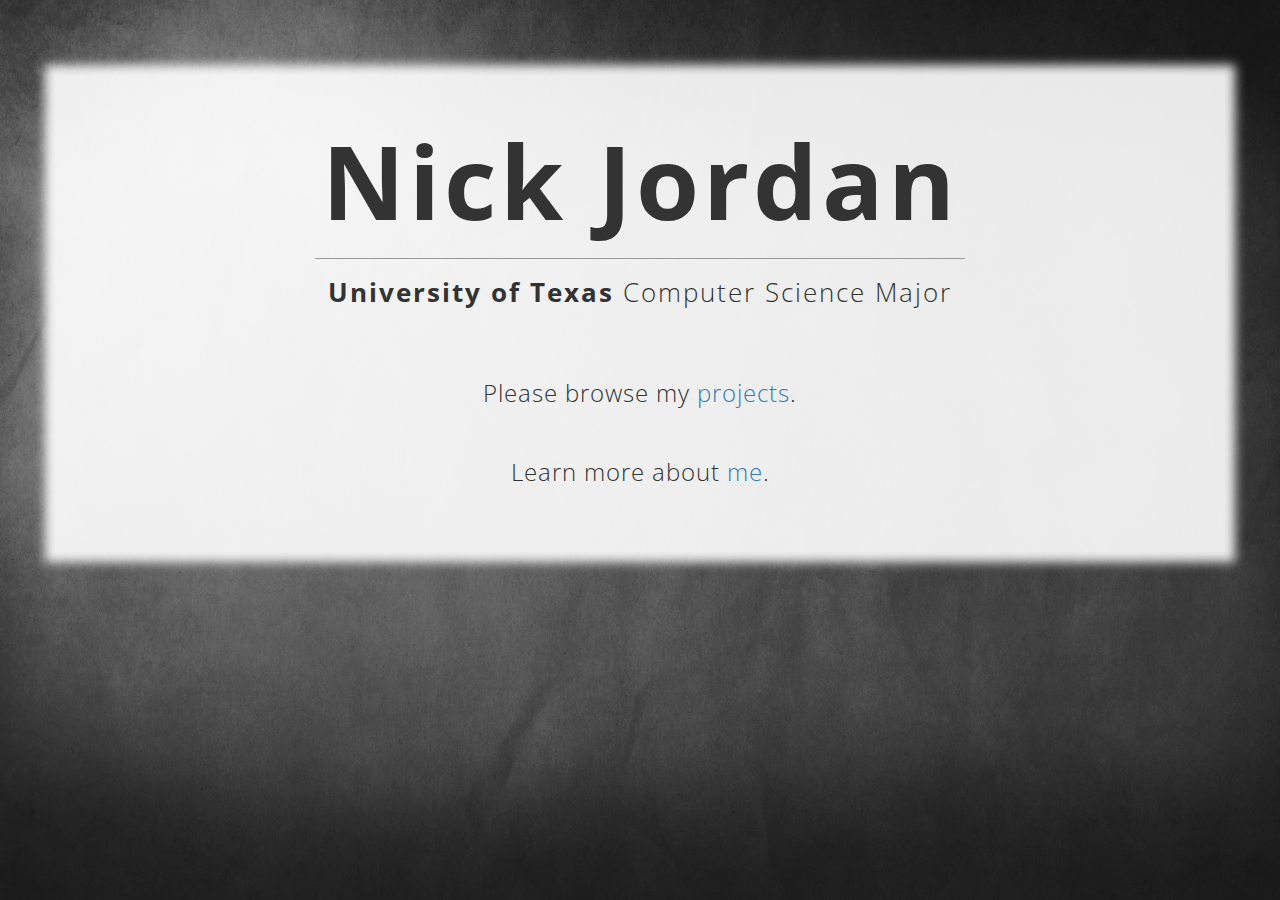
==== index.html @ bdef10b2 "editing design" ====
<!DOCTYPE html>
<html lang="en">

<head>

        <!-- *****  Website MetaData ***** -->
    <meta charset="utf-8">
    <meta http-equiv="X-UA-Compatible" content="IE=edge">
    <meta name="viewport" content="width=device-width, initial-scale=1">
    <meta name="description" content="">
    <meta name="author" content="">
    <meta http-equiv="expires" content="0">

    <!-- Bootstrap Core CSS -->
    <link href="/css/bootstrap.min.css" rel="stylesheet">

    <!-- Custom CSS -->
    <link href="/css/custom.css" rel="stylesheet">

    <!-- Fonts -->
    <link href="http://fonts.googleapis.com/css?family=Open+Sans:300italic,400italic,600italic,700italic,800italic,400,300,600,700,800" rel="stylesheet" type="text/css">
    <link href="http://fonts.googleapis.com/css?family=Josefin+Slab:100,300,400,600,700,100italic,300italic,400italic,600italic,700italic" rel="stylesheet" type="text/css">
    <link href="http://fonts.googleapis.com/css?family=Open+Sans:300,400" rel="stylesheet" type="text/css">

    <title>Nick Jordan</title>

</head>

<body>

<!-- *************************************************************************************************************************
                                                        Start display box
******************************************************************************************************************************* -->
    <div class="container">
        <div class="box-main row">
            <div class="col-lg-12 text-center">
                <h1> 
                    <strong>Nick Jordan</strong> 
                    <hr> 
                </h1>
                <h2>
                    <strong> University of Texas </strong> Computer Science Major
                </h2>
                <h3>
                    <br> <br>
                    Please browse my <a href="/projects.html">projects</a>.
                    <br> <br> <br>
                    Learn more about <a href="/about.html">me</a>.
                    <br> <br>
                </h3>
            </div>
        </div>
    </div>
<!-- *************************************************************************************************************************
                                                        End display Box
******************************************************************************************************************************* -->

    <!-- jQuery -->
    <script src="/js/jquery.js"></script>

    <!-- Bootstrap Core JavaScript -->
    <script src="/js/bootstrap.min.js"></script>
    <script src="/js/dataTables_bootstrap.js"> </script>
    <script src="/js/dataTables_bootstrapPagination.js"> </script>
    <script src="/js/dataTables_responsive.js"> </script>

</body>

</html>
---- css/custom.css ----
body {
    font-family: "Open Sans","Helvetica Neue",Helvetica,Arial,sans-serif;
    background: url('../img/bg.jpg') no-repeat center center fixed;
    -webkit-background-size: cover;
    -moz-background-size: cover;
    background-size: cover;
    -o-background-size: cover;
}

h1 {
        letter-spacing: 4px;
        font-size: 8vw;
}
h2{
    font-weight: 300;
    font-size: 2vw;
    letter-spacing: 2px;
}
h3{
    font-weight: 300;
    letter-spacing: 1px;
}

h4{
    letter-spacing: 1px;
    font-weight: 200;
}

h5,
h6 {
    font-weight: 100;
    letter-spacing: 1px;
}

p {
    font-size: 1.2em;
    line-height: 1.2;
    color: #000;
}

hr {
    max-width: 650px;
    border-color: #999999;
}

.brand,
.address-bar {
    display: none;
}

.navbar-brand {
    text-transform: uppercase;
    font-weight: 900;
    letter-spacing: 2px;
}

.navbar-nav {
    text-transform: uppercase;
    font-weight: 400;
    letter-spacing: 3px;
}

.img-full {
    min-width: 100%;
}

.img-med {
    min-width: 75%;
    max-width: 75%;
}

.img-middle {
    margin: auto;
    max-width: 75%;
}

.img-fix {
    margin: auto;
    max-height: 300px;
    max-width: 300px;
}

.img-prof {
    max-height: 20%;
    max-width: 20%;
    padding: 30px 15px;
}

.img-center {
    margin: auto;
    width: 90%;
    padding: 10px;
}

.brand-before,
.brand-name {
    text-transform: capitalize;
}

.brand-before {
    margin: 15px 0;
}

.brand-name {
    margin: 0;
    font-size: 4em;
}

.tagline-divider {
    margin: 15px auto 3px;
    max-width: 300px;
    border-color: #999999;
}

.project-divider {
    margin: 15px auto 3px;
    max-width: 150px;
    border-color: #999999;
}

.underline {
    text-decoration: underline;
}

.box {
    margin-top: 20px;
    margin-bottom: 20px;
    padding: 30px 15px;
    background: #fff;
    background: rgba(255,255,255,0.9);
    -moz-box-shadow: 0 0 10px 10px rgba(255,255,255,0.9);
    -webkit-box-shadow: 0 0 10px 10px rgba(255,255,255,0.9);
    box-shadow: 0 0 10px 10px rgba(255,255,255,0.9);
}

.box-main {
    margin-top: 75px;
    margin-bottom: 75px;
    padding: 30px 15px;
    background: #fff;
    background: rgba(255,255,255,0.9);
    -moz-box-shadow: 0 0 10px 10px rgba(255,255,255,0.9);
    -webkit-box-shadow: 0 0 10px 10px rgba(255,255,255,0.9);
    box-shadow: 0 0 10px 10px rgba(255,255,255,0.9);
}

.boxx {
    margin-left: 15%;
    margin-right: 15%;
}

.box-thin {
    margin-bottom: 25px;
    padding: 5px 0px;   
    background: #fff;
    background: rgba(192,192,192,0.9);
    -moz-box-shadow: 0 0 5px 5px rgba(192,192,192,0.9);
    -webkit-box-shadow: 0 0 5px 5px rgba(192,192,192,0.9);
    box-shadow: 0 0 5px 5px rgba(192,192,192,0.9);
}

.intro-text {
    text-transform: uppercase;
    font-size: 1.25em;
    font-weight: 400;
    letter-spacing: 1px;
}

.bold-text {
    text-transform: uppercase;
    font-weight: bold;
    letter-spacing: 1.2px;
}

.conf-text {
    text-transform: uppercase;
    text-decoration: underline;
    font-size: 1.5em;
    font-weight: 900;
    letter-spacing: 1.3px;
}
.team-text {
    text-transform: uppercase;
    font-size: 1em;
    font-weight: 400;
    letter-spacing: 1px;
}

.player-text {
    text-transform: uppercase;
    font-size: 2em;
    font-weight: 400;
    letter-spacing: 1px;
}

.team-title-text{
    text-transform: uppercase;
    font-size: 4em;
    font-weight: 900;
    letter-spacing: 1px;   
}

.img-border {
    float: none;
    margin: 0 auto 0;
    border: #333 solid 3px;
}

.img-front {
    margin: auto;
    max-width: 85%;
}

.img-left {
    float: none;
    margin: 0 auto 0;
}

footer {
    background: #fff;
    background: rgba(255,255,255,0.9);
    -moz-box-shadow: 0 0 5px 5px rgba(255,255,255,0.9);
    -webkit-box-shadow: 0 0 5px 5px rgba(255,255,255,0.9);
    box-shadow: 0 0 5px 5px rgba(255,255,255,0.9);
}

footer p {
    margin: 0;
    padding: 25px 0;
}

@media screen and (min-width:768px) {
    .brand {
        display: inherit;
        margin: 0;
        padding: 30px 0 10px;
        text-align: center;
        text-shadow: 1px 1px 2px rgba(0,0,0,0.5);
        font-family: "Josefin Slab","Helvetica Neue",Helvetica,Arial,sans-serif;
        font-size: 5em;
        font-weight: 700;
        line-height: normal;
        color: #fff;
    }

    .top-divider {
        margin-top: 0;
    }

    .img-left {
        float: left;
        margin-right: 25px;
    }

    .address-bar {
        display: inherit;
        margin: 0;
        padding: 0 0 40px;
        text-align: center;
        text-shadow: 1px 1px 2px rgba(0,0,0,0.5);
        text-transform: uppercase;
        font-size: 1.25em;
        font-weight: 400;
        letter-spacing: 3px;
        color: #fff;
    }

    .navbar {
        border-radius: 0;
    }

    .navbar-header {
        display: none;
    }

    .navbar {
        min-height: 0;
    }

    .navbar-default {
        border: none;
        background: #fff;
        background: rgba(255,255,255,0.9);
        -moz-box-shadow: 0 0 5px 5px rgba(255,255,255,0.9);
        -webkit-box-shadow: 0 0 5px 5px rgba(255,255,255,0.9);
        box-shadow: 0 0 5px 5px rgba(255,255,255,0.9);
    }

    .nav>li>a {
        padding: 15px;
    }

    .navbar-nav>li>a {
        line-height: normal;
    }

    .navbar-nav {
        display: table;
        float: none;
        margin: 0 auto;
        table-layout: fixed;
        font-size: 1.25em;
    }
}

@media screen and (min-width:1200px) {
    .box:after {
        content: '';
        display: table;
        clear: both;
    }
}
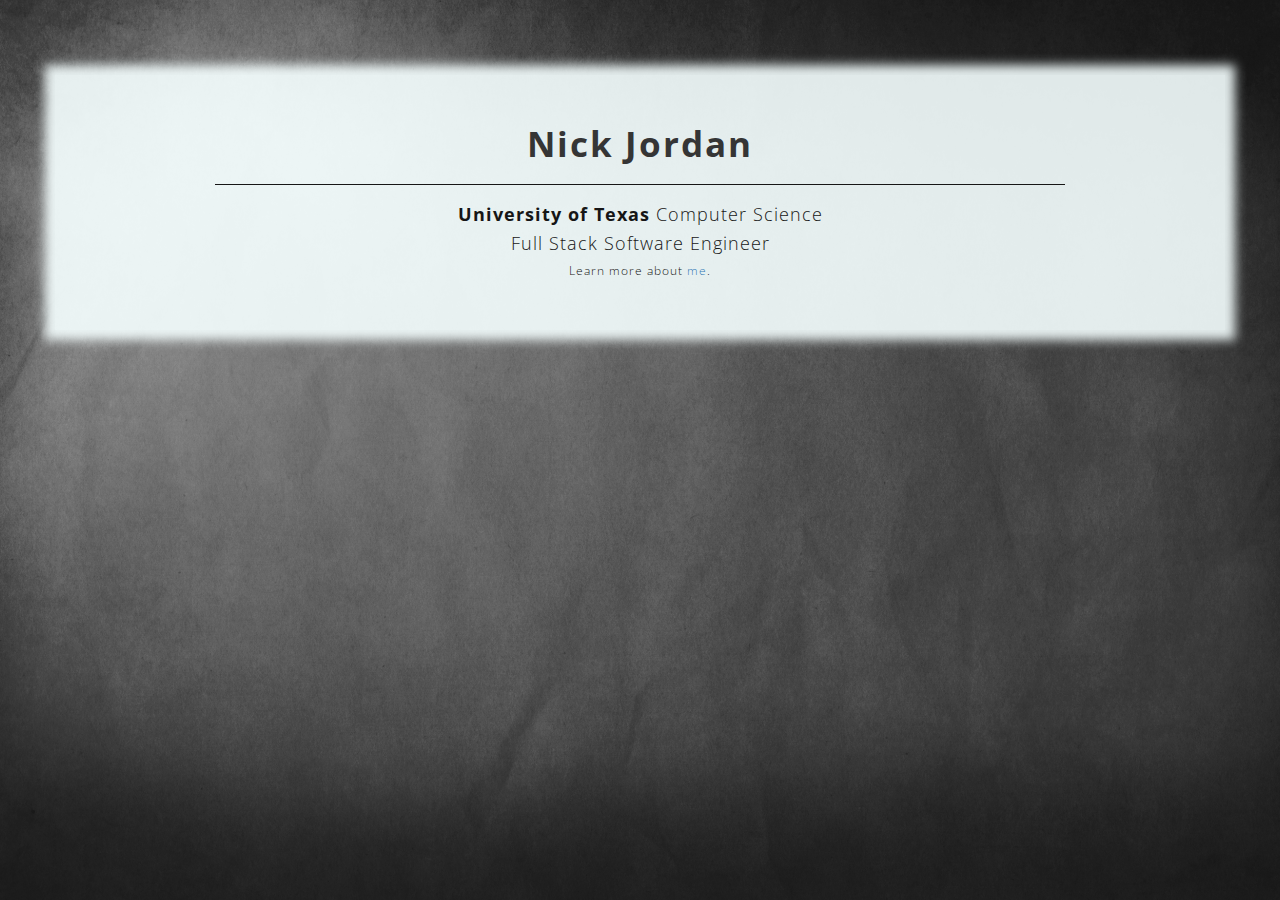
==== commit c9c85546: "updates" ====
--- a/index.html
+++ b/index.html
@@ -34,20 +34,20 @@
     <div class="container">
         <div class="box-main row">
             <div class="col-lg-12 text-center">
-                <h1> 
+                <h2> 
                     <strong>Nick Jordan</strong> 
                     <hr> 
-                </h1>
-                <h2>
-                    <strong> University of Texas </strong> Computer Science Major
                 </h2>
-                <h3>
-                    <br> <br>
-                    Please browse my <a href="/projects.html">projects</a>.
-                    <br> <br> <br>
+                <h4>
+                    <strong> University of Texas </strong> Computer Science
+                </h4>
+				<h4>
+					Full Stack Software Engineer
+				</h4>
+                <h6>
                     Learn more about <a href="/about.html">me</a>.
                     <br> <br>
-                </h3>
+                </h6>
             </div>
         </div>
     </div>
--- a/css/custom.css
+++ b/css/custom.css
@@ -7,42 +7,50 @@
     background-size: cover;
     -o-background-size: cover;
 }
-
+ital {
+  font-style: italic;
+}
+indent {
+    text-indent: 10px;
+}
 h1 {
-        letter-spacing: 4px;
-        font-size: 8vw;
+    letter-spacing: 4px;
+    font-size: 10vw;
+    color: #000000;
 }
 h2{
     font-weight: 300;
-    font-size: 2vw;
+    font-size: 2.5em;
     letter-spacing: 2px;
+    color: #353535;
 }
 h3{
     font-weight: 300;
     letter-spacing: 1px;
+    color: #161616;
 }
 
 h4{
     letter-spacing: 1px;
     font-weight: 200;
+    color: #161616;
 }
 
 h5,
 h6 {
     font-weight: 100;
     letter-spacing: 1px;
+    color: #161616;
 }
 
 p {
     font-size: 1.2em;
     line-height: 1.2;
-    color: #000;
-}
+    color: #161616;}
 
 hr {
-    max-width: 650px;
-    border-color: #999999;
-}
+    max-width: 850px;
+    border-color: #161616;}
 
 .brand,
 .address-bar {
@@ -115,12 +123,17 @@
 
 .project-divider {
     margin: 15px auto 3px;
-    max-width: 150px;
+    max-width: 175px;
     border-color: #999999;
 }
 
 .underline {
     text-decoration: underline;
+    font-size: 22px;
+}
+
+.ital {
+    font-style: italic;
 }
 
 .box {
@@ -128,10 +141,10 @@
     margin-bottom: 20px;
     padding: 30px 15px;
     background: #fff;
-    background: rgba(255,255,255,0.9);
-    -moz-box-shadow: 0 0 10px 10px rgba(255,255,255,0.9);
-    -webkit-box-shadow: 0 0 10px 10px rgba(255,255,255,0.9);
-    box-shadow: 0 0 10px 10px rgba(255,255,255,0.9);
+    background: rgba(245,255,255,0.9);
+    -moz-box-shadow: 0 0 10px 10px rgba(245,255,255,0.9);
+    -webkit-box-shadow: 0 0 10px 10px rgba(245,255,255,0.9);
+    box-shadow: 0 0 10px 10px rgba(245,255,255,0.9);
 }
 
 .box-main {
@@ -139,10 +152,10 @@
     margin-bottom: 75px;
     padding: 30px 15px;
     background: #fff;
-    background: rgba(255,255,255,0.9);
-    -moz-box-shadow: 0 0 10px 10px rgba(255,255,255,0.9);
-    -webkit-box-shadow: 0 0 10px 10px rgba(255,255,255,0.9);
-    box-shadow: 0 0 10px 10px rgba(255,255,255,0.9);
+    background: rgba(245,255,255,0.9);
+    -moz-box-shadow: 0 0 10px 10px rgba(245,255,255,0.9);
+    -webkit-box-shadow: 0 0 10px 10px rgba(245,255,255,0.9);
+    box-shadow: 0 0 10px 10px rgba(245,255,255,0.9);
 }
 
 .boxx {
@@ -154,10 +167,10 @@
     margin-bottom: 25px;
     padding: 5px 0px;   
     background: #fff;
-    background: rgba(192,192,192,0.9);
-    -moz-box-shadow: 0 0 5px 5px rgba(192,192,192,0.9);
-    -webkit-box-shadow: 0 0 5px 5px rgba(192,192,192,0.9);
-    box-shadow: 0 0 5px 5px rgba(192,192,192,0.9);
+    background: rgba(245,255,255,0.9);
+    -moz-box-shadow: 0 0 5px 5px rgba(245,255,255,0.9);
+    -webkit-box-shadow: 0 0 5px 5px rgba(245,255,255,0.9);
+    box-shadow: 0 0 5px 5px rgba(245,255,255,0.9);
 }
 
 .intro-text {
@@ -281,10 +294,10 @@
     .navbar-default {
         border: none;
         background: #fff;
-        background: rgba(255,255,255,0.9);
-        -moz-box-shadow: 0 0 5px 5px rgba(255,255,255,0.9);
-        -webkit-box-shadow: 0 0 5px 5px rgba(255,255,255,0.9);
-        box-shadow: 0 0 5px 5px rgba(255,255,255,0.9);
+        background: rgba(245,255,255,0.9);
+        -moz-box-shadow: 0 0 5px 5px rgba(245,255,255,0.9);
+        -webkit-box-shadow: 0 0 5px 5px rgba(245,255,255,0.9);
+        box-shadow: 0 0 5px 5px rgba(245,255,255,0.9);
     }
 
     .nav>li>a {
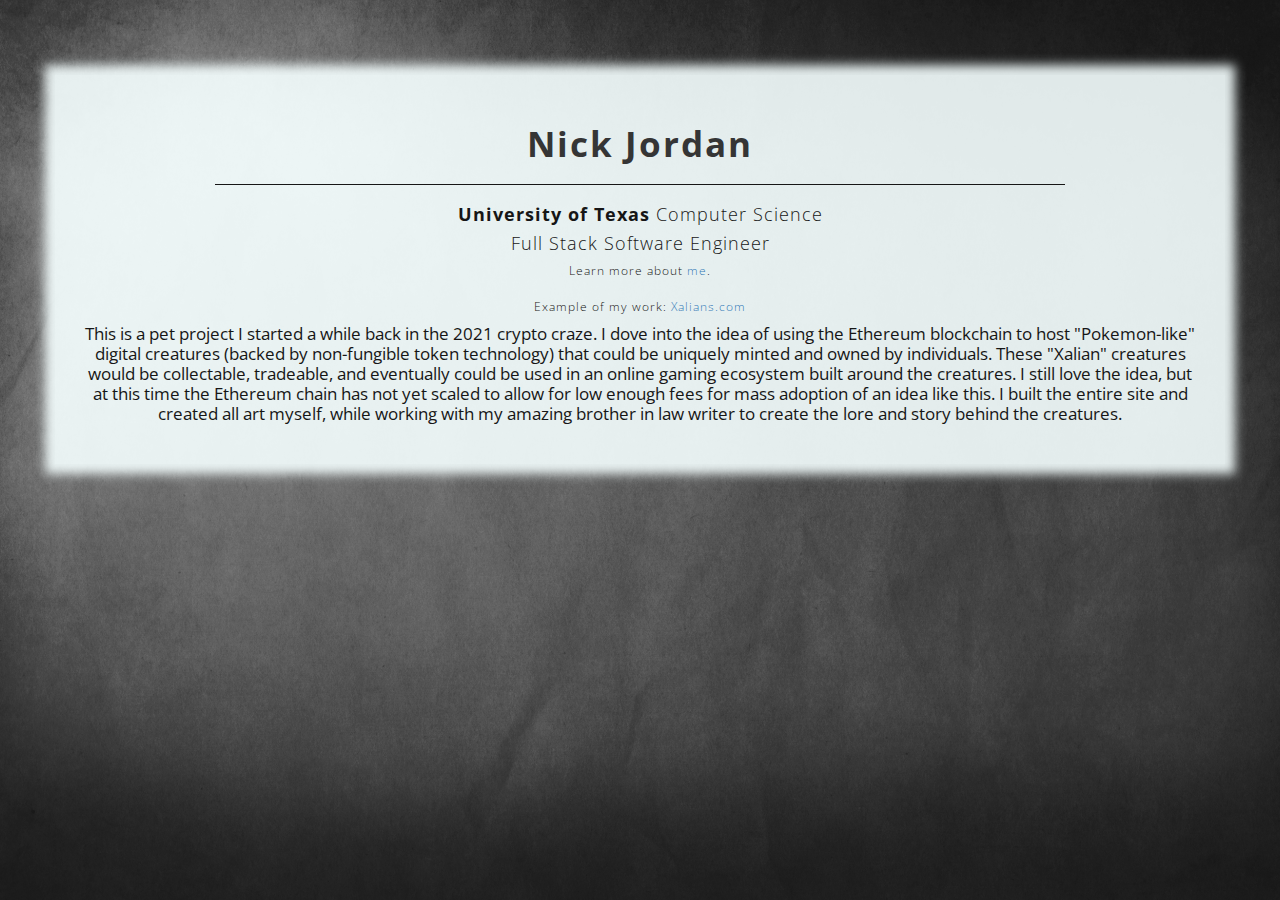
==== commit 8346cf66: "updates" ====
--- a/index.html
+++ b/index.html
@@ -48,6 +48,14 @@
                     Learn more about <a href="/about.html">me</a>.
                     <br> <br>
                 </h6>
+				<h6>
+					Example of my work: <a href="http://www.xalians.com">Xalians.com</a>
+				</h6>
+				<p>This is a pet project I started a while back in the 2021 crypto craze.   
+					I dove into the idea of using the Ethereum blockchain to host "Pokemon-like" digital creatures (backed by non-fungible token technology) that could be uniquely minted and owned by individuals. 
+					These "Xalian" creatures would be collectable, tradeable, and eventually could be used in an online gaming ecosystem built around the creatures. 
+					I still love the idea, but at this time the Ethereum chain has not yet scaled to allow for low enough fees for mass adoption of an idea like this. 
+					I built the entire site and created all art myself, while working with my amazing brother in law writer to create the lore and story behind the creatures.</p>
             </div>
         </div>
     </div>
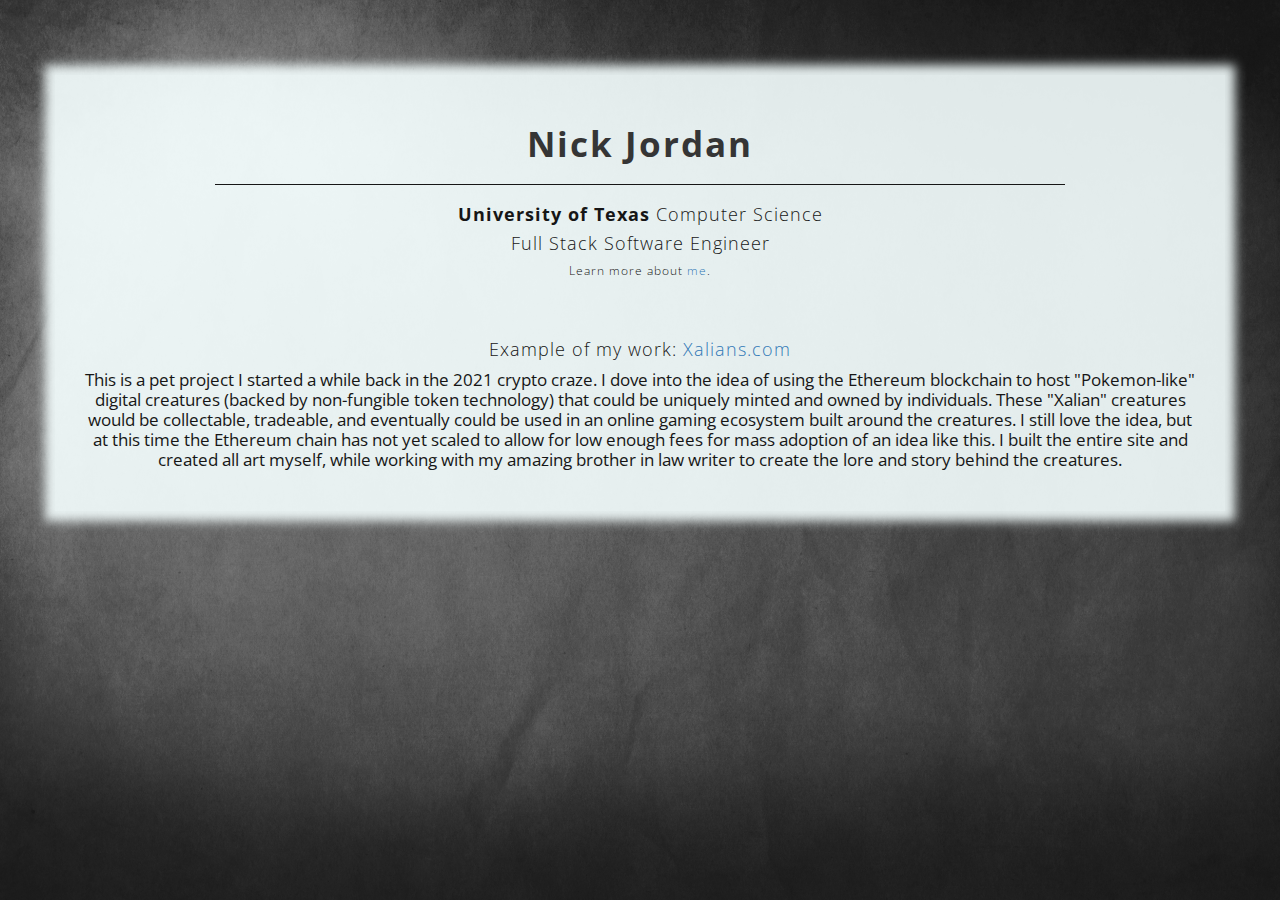
==== commit b7a48a74: "updates" ====
--- a/index.html
+++ b/index.html
@@ -48,9 +48,10 @@
                     Learn more about <a href="/about.html">me</a>.
                     <br> <br>
                 </h6>
-				<h6>
+				<h4>
+					<br> <br>
 					Example of my work: <a href="http://www.xalians.com">Xalians.com</a>
-				</h6>
+				</h4>
 				<p>This is a pet project I started a while back in the 2021 crypto craze.   
 					I dove into the idea of using the Ethereum blockchain to host "Pokemon-like" digital creatures (backed by non-fungible token technology) that could be uniquely minted and owned by individuals. 
 					These "Xalian" creatures would be collectable, tradeable, and eventually could be used in an online gaming ecosystem built around the creatures. 
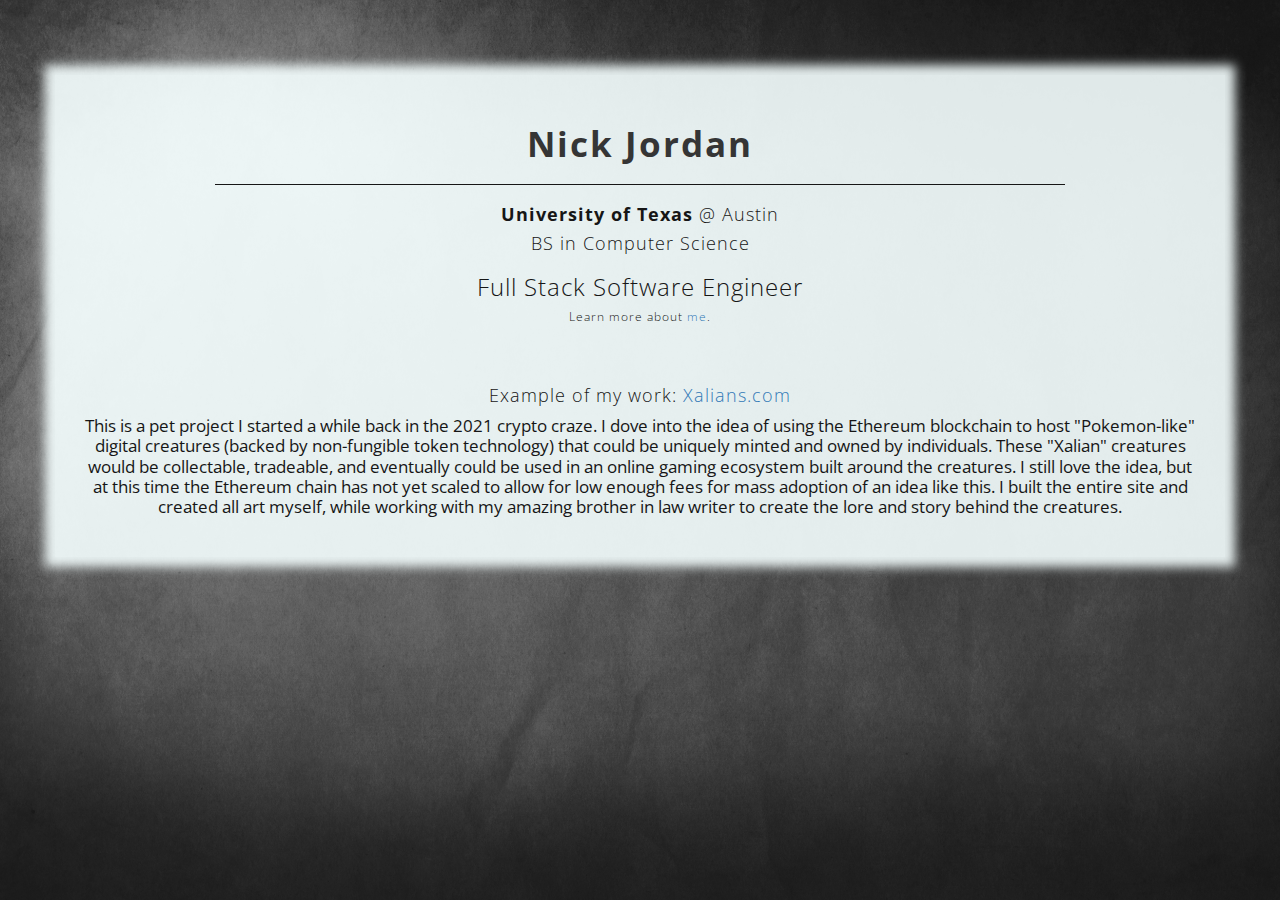
==== commit 6de4751a: "updates" ====
--- a/index.html
+++ b/index.html
@@ -39,11 +39,12 @@
                     <hr> 
                 </h2>
                 <h4>
-                    <strong> University of Texas </strong> Computer Science
+                    <strong> University of Texas</strong> @ Austin 
                 </h4>
-				<h4>
+				<h4>BS in Computer Science</h4>
+				<h3>
 					Full Stack Software Engineer
-				</h4>
+				</h3>
                 <h6>
                     Learn more about <a href="/about.html">me</a>.
                     <br> <br>
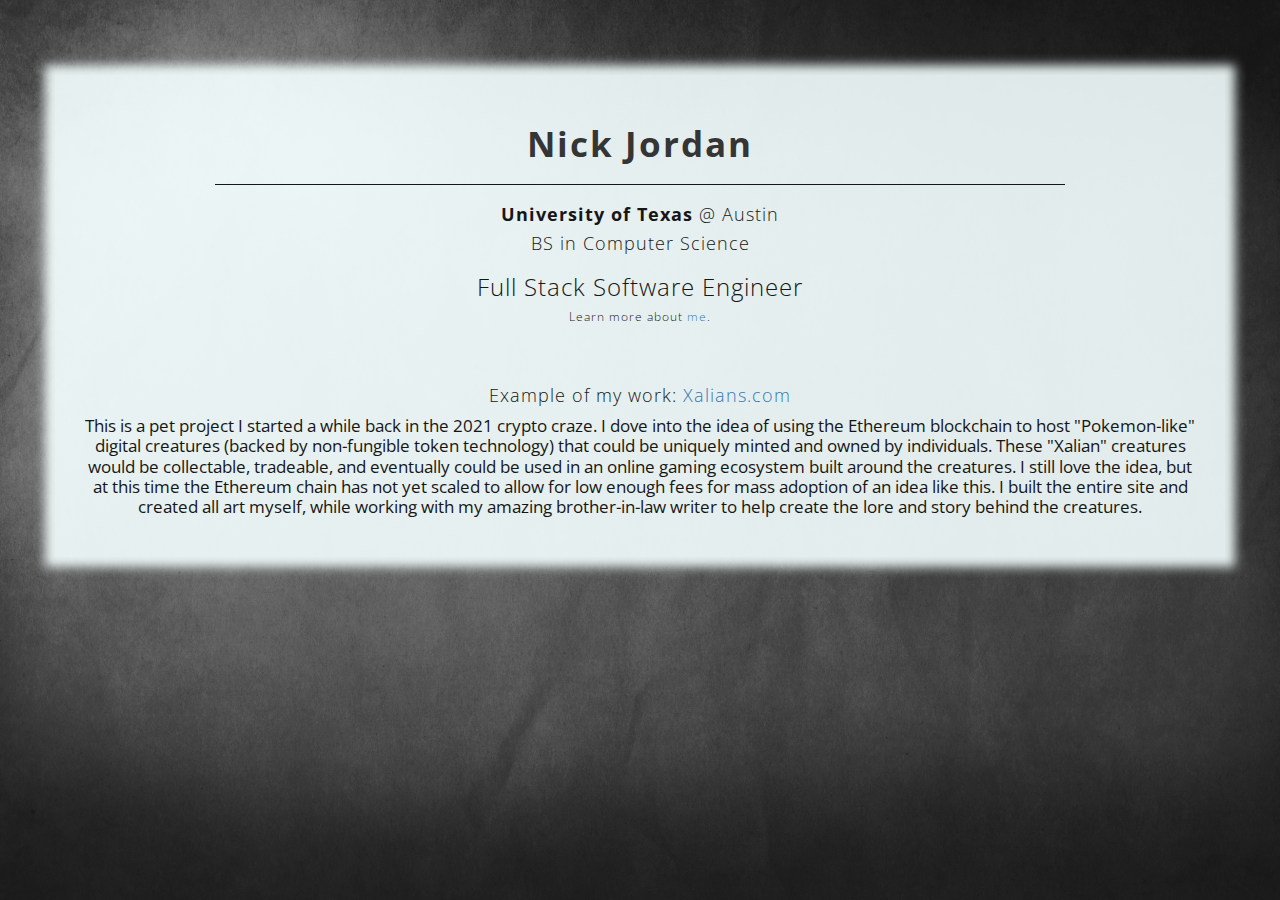
==== commit 3f0f952c: "updates" ====
--- a/index.html
+++ b/index.html
@@ -57,7 +57,7 @@
 					I dove into the idea of using the Ethereum blockchain to host "Pokemon-like" digital creatures (backed by non-fungible token technology) that could be uniquely minted and owned by individuals. 
 					These "Xalian" creatures would be collectable, tradeable, and eventually could be used in an online gaming ecosystem built around the creatures. 
 					I still love the idea, but at this time the Ethereum chain has not yet scaled to allow for low enough fees for mass adoption of an idea like this. 
-					I built the entire site and created all art myself, while working with my amazing brother in law writer to create the lore and story behind the creatures.</p>
+					I built the entire site and created all art myself, while working with my amazing brother-in-law writer to help create the lore and story behind the creatures.</p>
             </div>
         </div>
     </div>
--- a/css/custom.css
+++ b/css/custom.css
@@ -85,8 +85,8 @@
 
 .img-fix {
     margin: auto;
-    max-height: 300px;
-    max-width: 300px;
+    max-height: 200px;
+    max-width: 200px;
 }
 
 .img-prof {
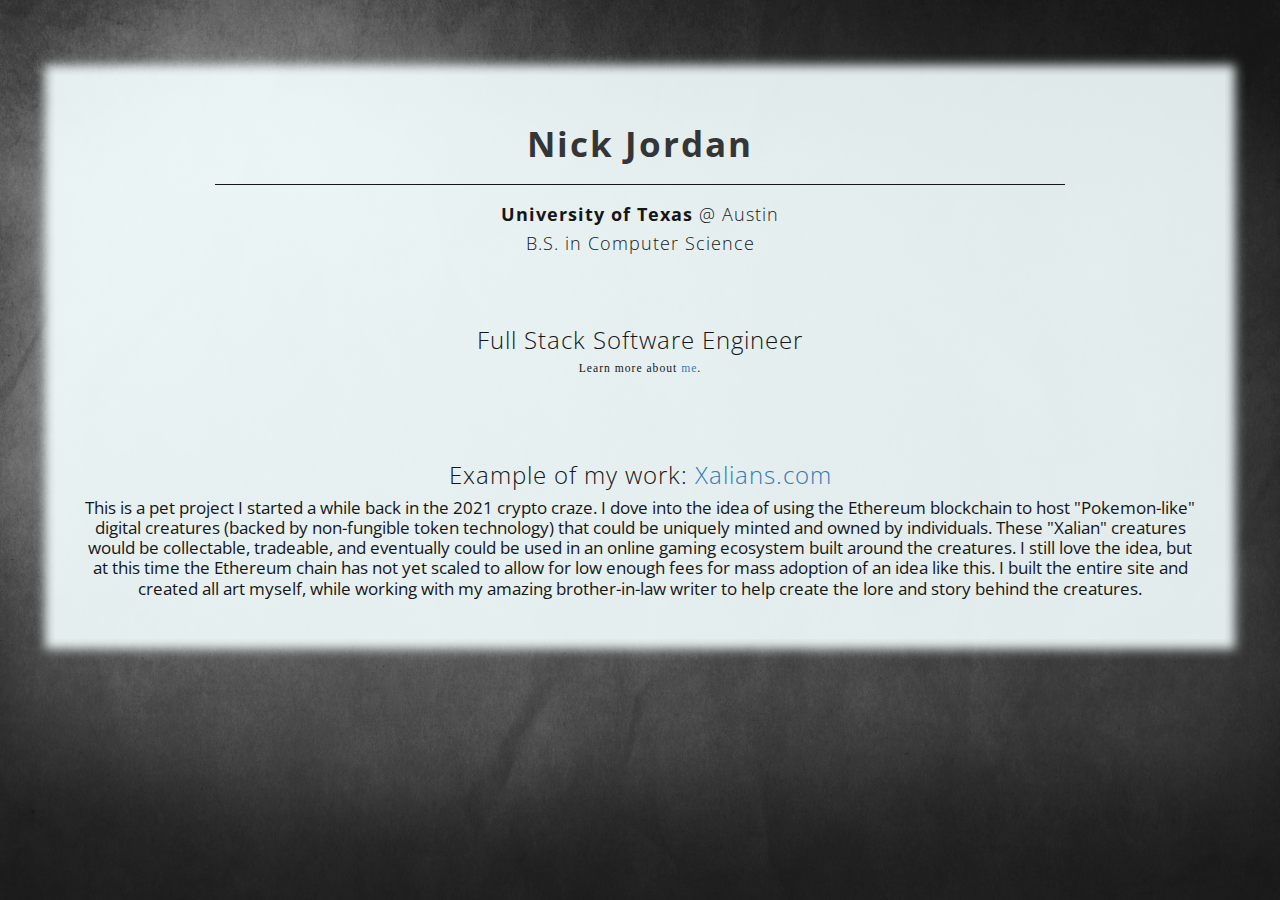
==== commit 76793e7e: "updates" ====
--- a/index.html
+++ b/index.html
@@ -41,18 +41,19 @@
                 <h4>
                     <strong> University of Texas</strong> @ Austin 
                 </h4>
-				<h4>BS in Computer Science</h4>
+				<h4>B.S. in Computer Science</h4>
 				<h3>
+					<br> <br>
 					Full Stack Software Engineer
 				</h3>
-                <h6>
+                <h5>
                     Learn more about <a href="/about.html">me</a>.
                     <br> <br>
-                </h6>
-				<h4>
+                </h5>
+				<h3>
 					<br> <br>
 					Example of my work: <a href="http://www.xalians.com">Xalians.com</a>
-				</h4>
+				</h3>
 				<p>This is a pet project I started a while back in the 2021 crypto craze.   
 					I dove into the idea of using the Ethereum blockchain to host "Pokemon-like" digital creatures (backed by non-fungible token technology) that could be uniquely minted and owned by individuals. 
 					These "Xalian" creatures would be collectable, tradeable, and eventually could be used in an online gaming ecosystem built around the creatures. 
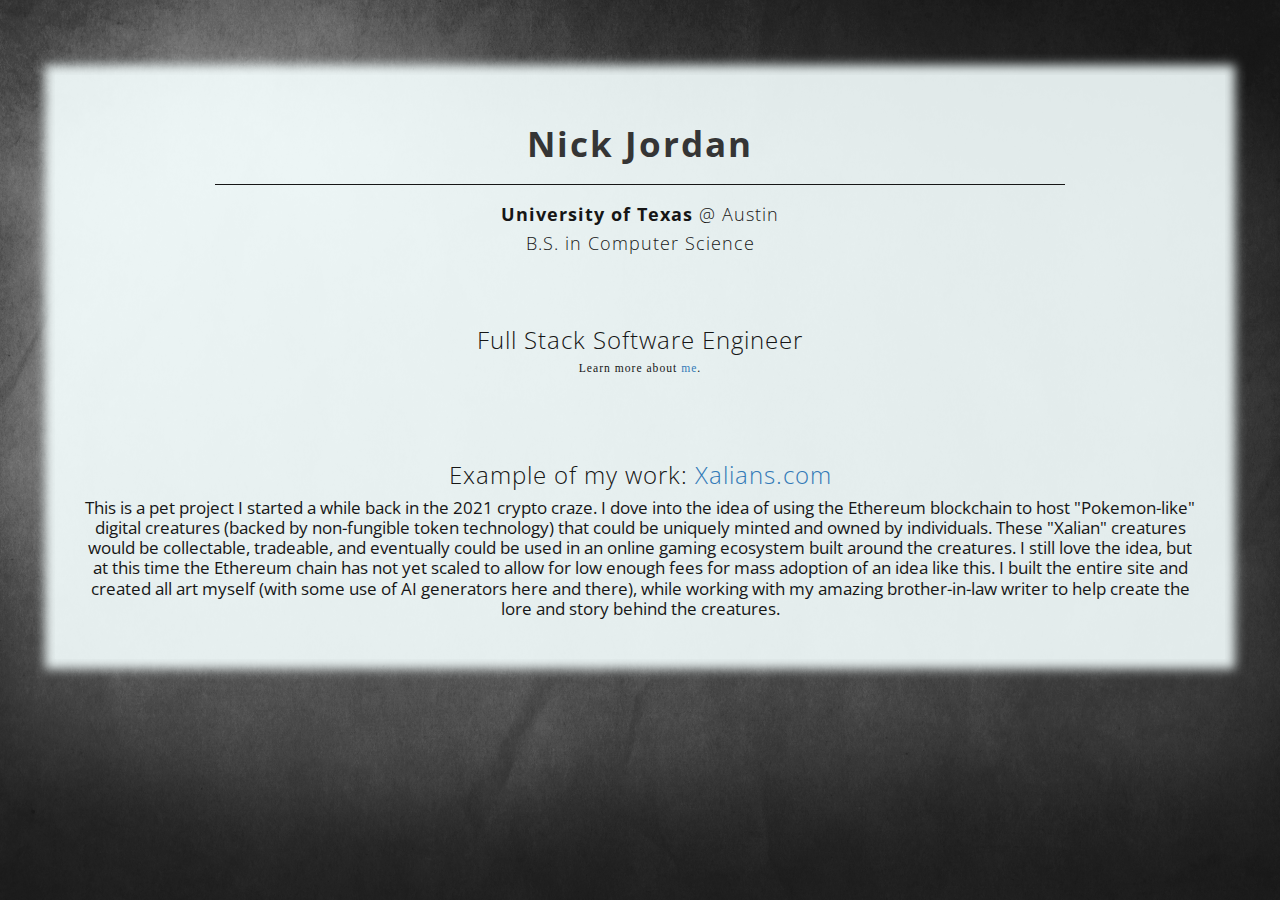
==== commit a832cfea: "updates" ====
--- a/index.html
+++ b/index.html
@@ -58,7 +58,7 @@
 					I dove into the idea of using the Ethereum blockchain to host "Pokemon-like" digital creatures (backed by non-fungible token technology) that could be uniquely minted and owned by individuals. 
 					These "Xalian" creatures would be collectable, tradeable, and eventually could be used in an online gaming ecosystem built around the creatures. 
 					I still love the idea, but at this time the Ethereum chain has not yet scaled to allow for low enough fees for mass adoption of an idea like this. 
-					I built the entire site and created all art myself, while working with my amazing brother-in-law writer to help create the lore and story behind the creatures.</p>
+					I built the entire site and created all art myself (with some use of AI generators here and there), while working with my amazing brother-in-law writer to help create the lore and story behind the creatures.</p>
             </div>
         </div>
     </div>
